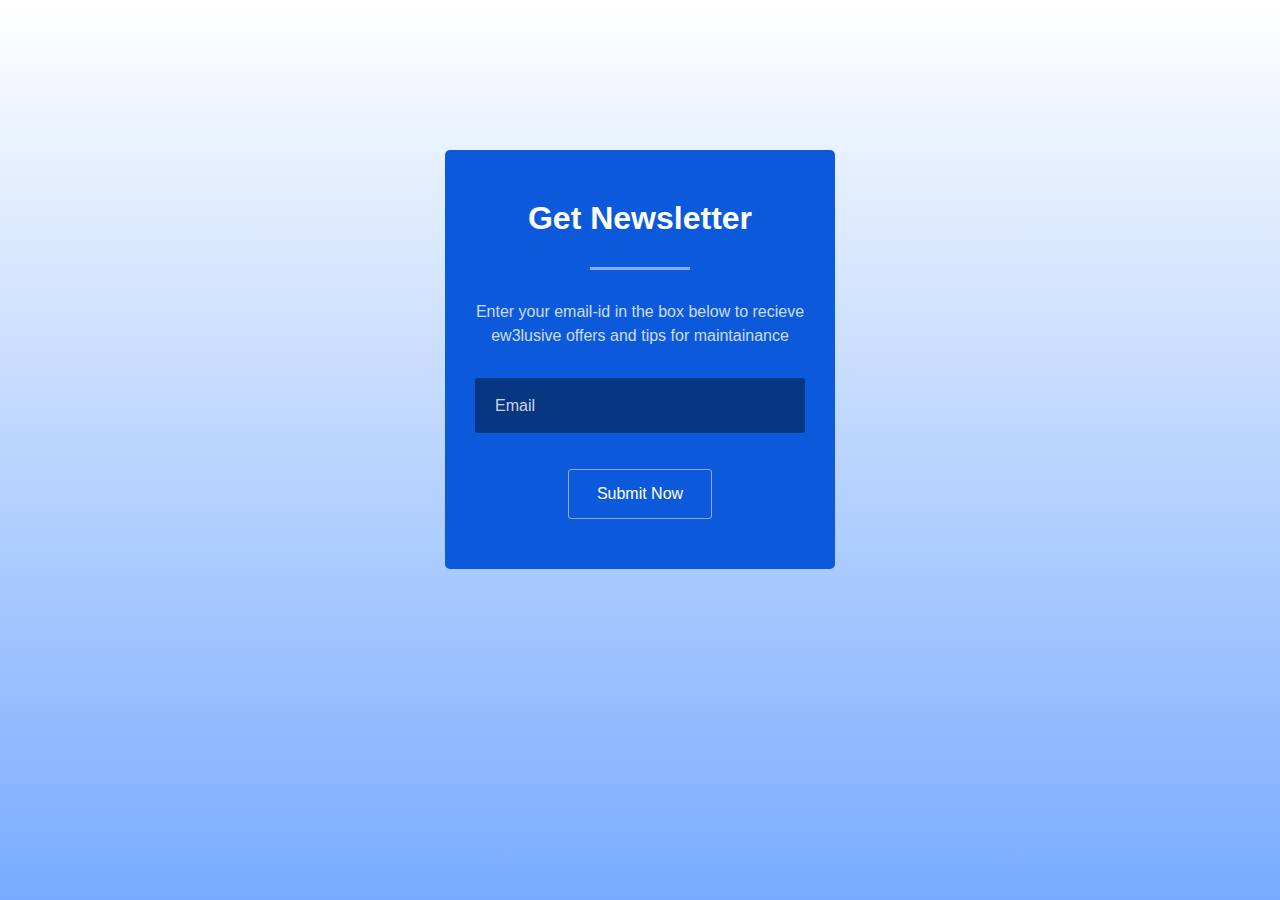
==== subscribe.html @ 8fde0e6d "Added files" ====
<html>
    <head>
        <title>Email Subscription Form</title>
        <link rel="stylesheet" href="css/subscribe.css">
    </head>
    <body>
        <div class="newsletter">
            <h1>Get Newsletter</h1>
            <hr>
            <p>
                Enter your email-id in the box below to recieve 
                ew3lusive offers and tips for maintainance
            </p>
                <form>
                    <input type="email" placeholder="Email" id="email" required>
                    <br>
                    <button type="submit" button id="btn">Submit Now</button>
                </form>
        </div>
        <script>
            let emails = []
            const addEmail = (ev)=>{
                ev.preventDefault();
                let email = {
                    id: Date.now(),
                    email: document.getElementById('email').value,
                }
                emails.push(email);
                document.forms[0].reset(); //to clear the form for the next entries
                // document.querySelector('form').reset();

                //for displaying purposes
                console.warn('added', {emails} );
                let pre = document.querySelector('#msg pre');
                // pre.textContent = '\n' + JSON.stringify(emails, '\t', 1);

                //saving to localStorage
                localStorage.setItem('MyEmaiList', JSON.stringify(emails) );
            }
            document.addEventListener('DOMContentLoaded', ()=>{
                document.getElementById('btn').addEventListener('click', addEmail);
            });            
        </script>
    </body>
   
</html>
---- css/subscribe.css ----
*{
    margin: 0;
    padding: 0;
}

body{
    font-family: sans-serif;
    background: linear-gradient(#fff, #78abff);
    min-height: 100vh;
    padding: 150px 0;
    box-sizing: border-box;
}

.newsletter{
    background: #0c5adb;
    margin: 0 auto;
    text-align: center;
    max-width: 330px;
    padding: 50px 30px;
    border-radius: 5px;
    color: #fff;
}

.newsletter hr{
    width: 100px;
    height: 3px;
    margin: 30px auto;
    border: 0;
    background: rgba(255, 255, 255, .5);
}

.newsletter p{
    font-size: 16px;
    line-height: 24px;
    color:rgba(255, 255, 255, .8);
    margin-bottom: 30px;
}

.newsletter input{
    border-radius: 3px;
    background-color: rgba(0, 0, 0, .4);
    width: 100%;
    height: 55px;
    border: 0px;
    padding: 0 20px;
    color: rgba(255, 255, 255, .8);
    margin-bottom: 36px;
    outline: none;
    box-sizing: border-box;
    font-size: 16px;
}

::placeholder{
    color: rgba(255, 255, 255, .8);
}

.newsletter button{ 
        border: 1px solid rgba(255, 255, 255, .5);
        border-radius: 3px;
        height: 50px;
        background-color: transparent;
        color: #fff;
        padding: 0px 28px;
        cursor: pointer;
        transition: .5s;
        font-size: 16px;
    }
    
    .newsletter button:hover{
        background-color: #00138e;
        border-color: #00138e;
    }
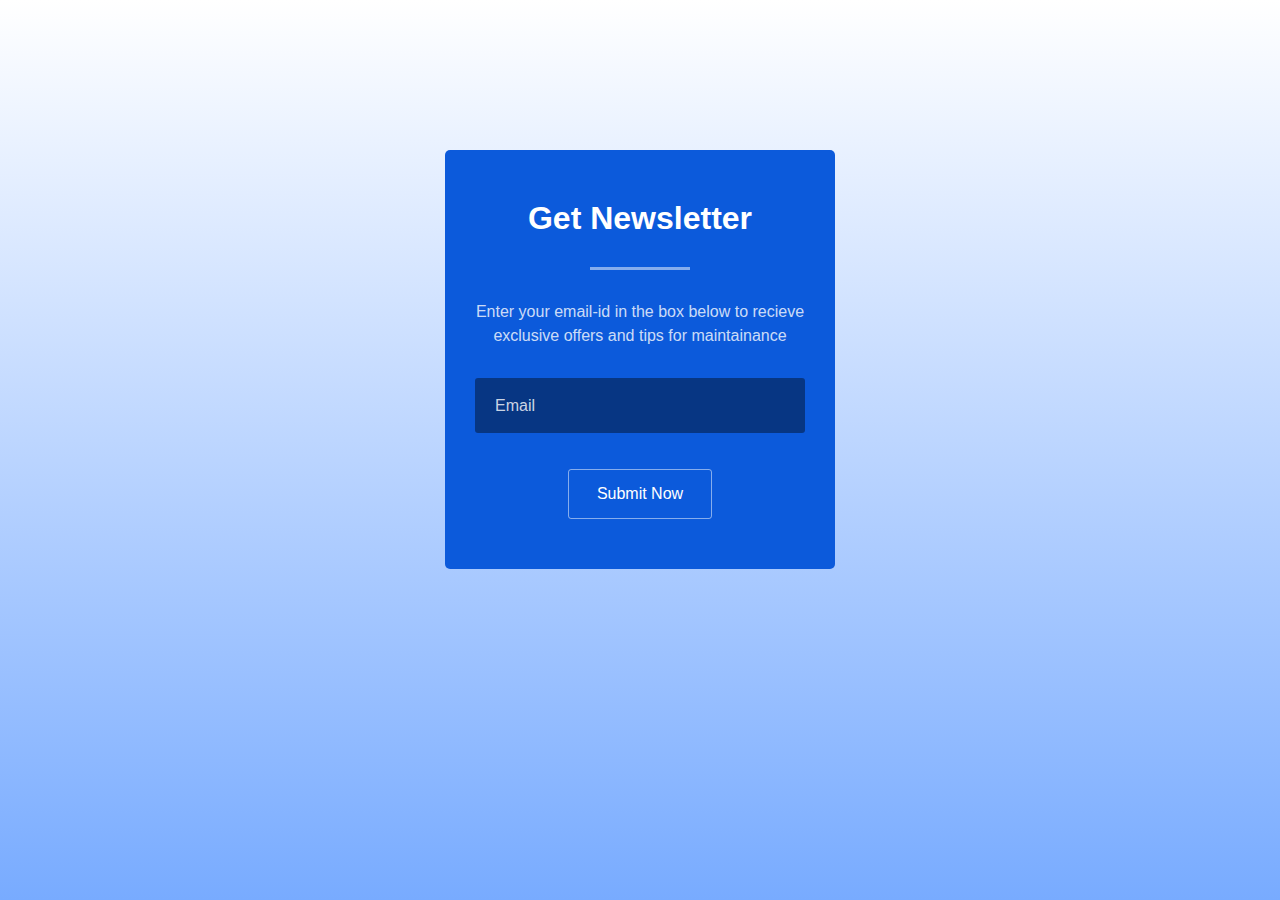
==== commit 8405a3d2: "Few more captions modified and spelling mistakes corrected" ====
--- a/subscribe.html
+++ b/subscribe.html
@@ -9,7 +9,7 @@
             <hr>
             <p>
                 Enter your email-id in the box below to recieve 
-                ew3lusive offers and tips for maintainance
+                exclusive offers and tips for maintainance
             </p>
                 <form>
                     <input type="email" placeholder="Email" id="email" required>
